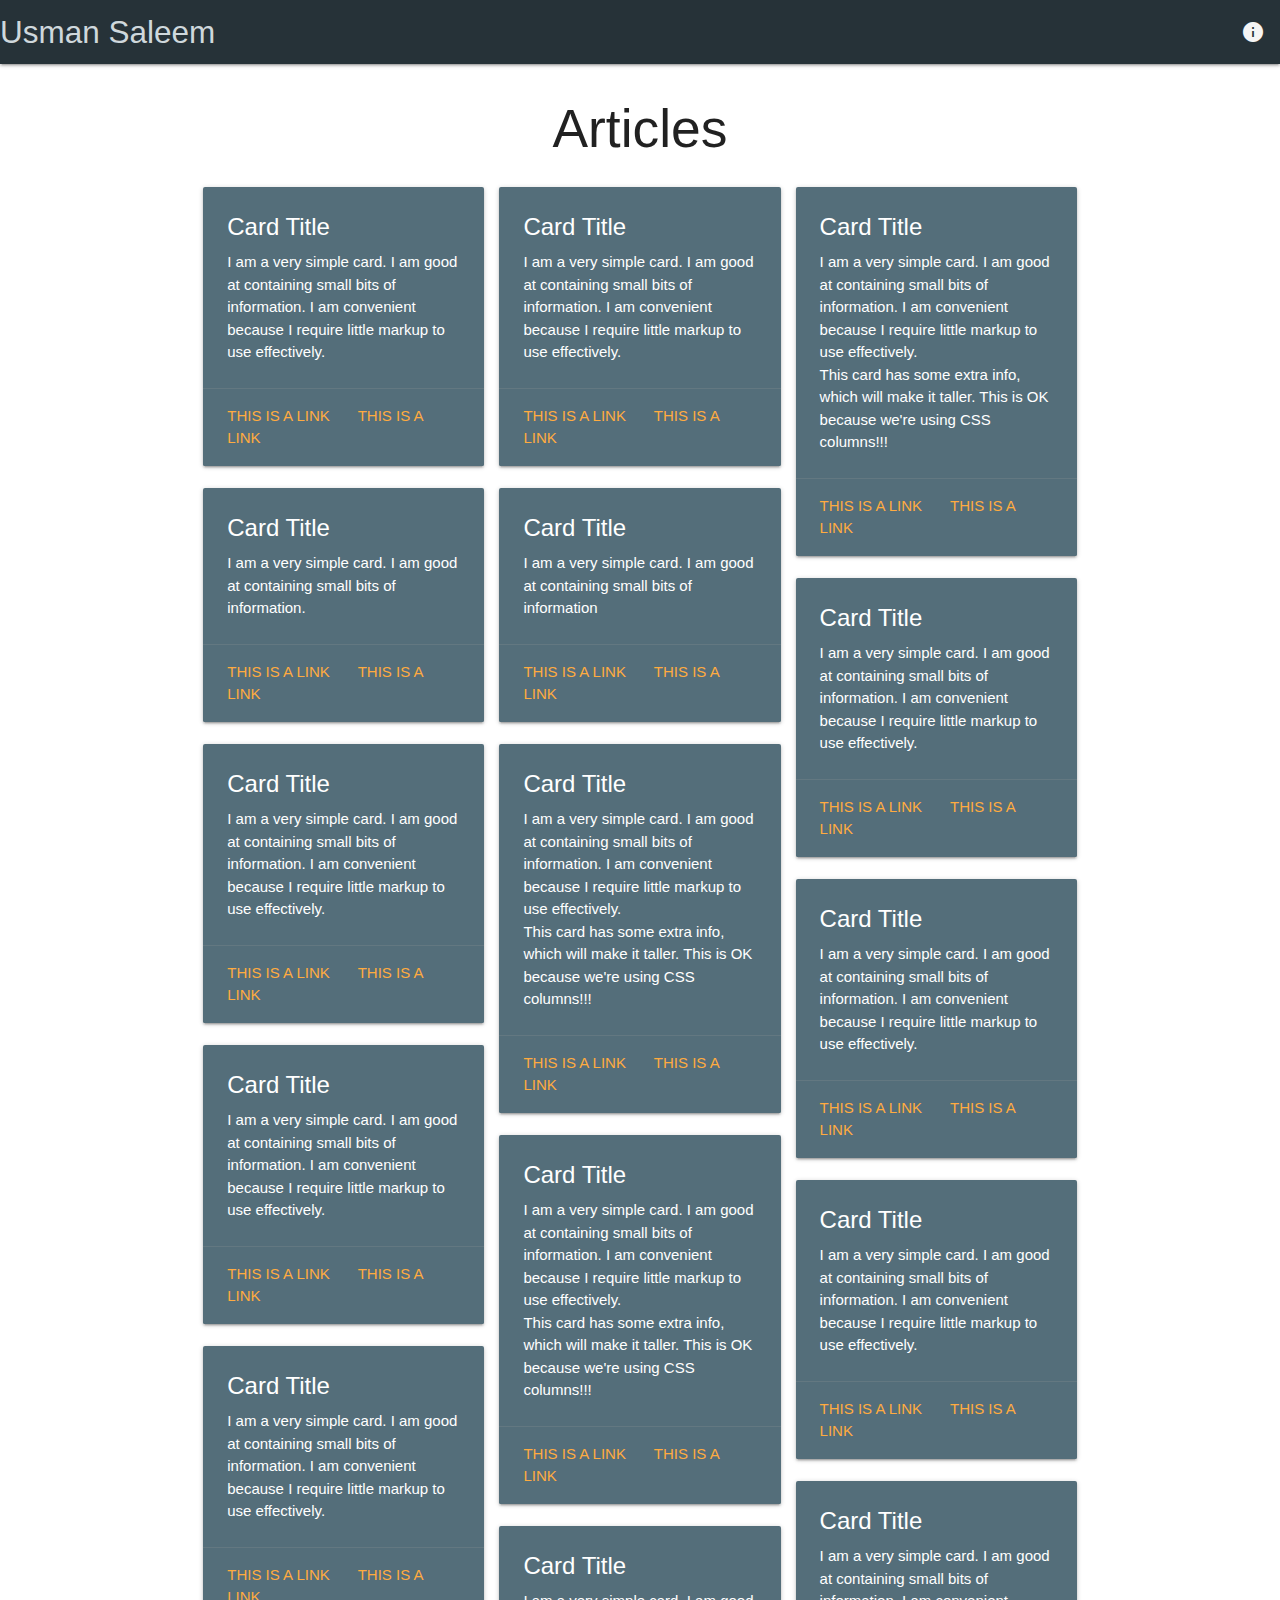
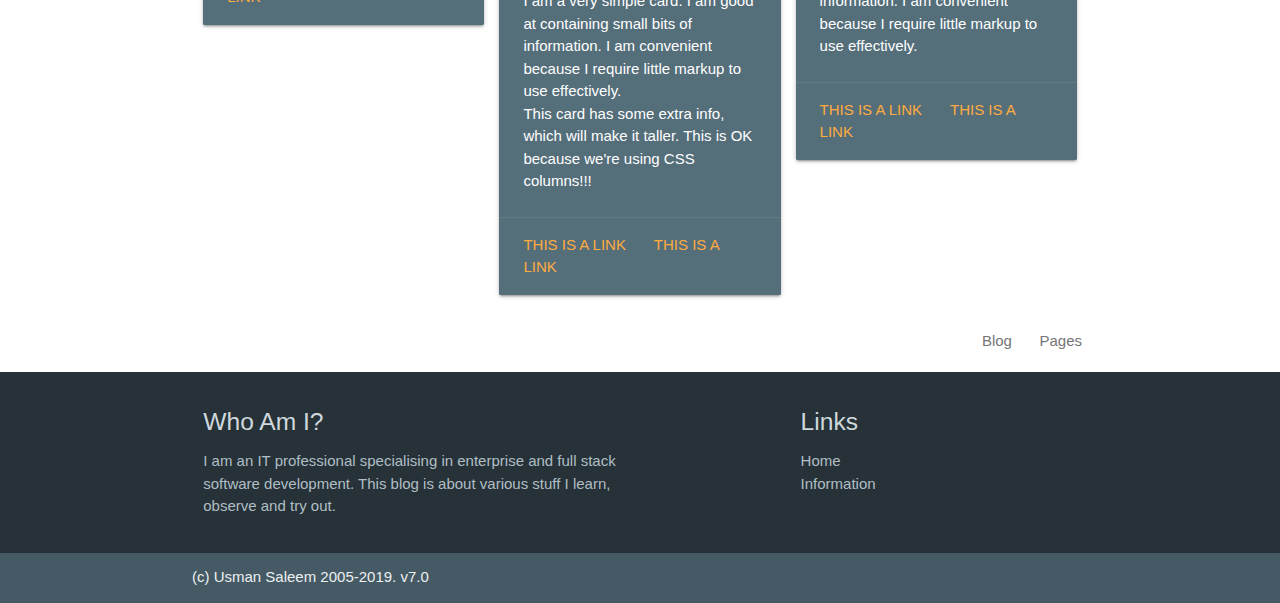
==== index.html @ 730466ed "Initial commit from html5 boilerplate" ====
<!doctype html>
<html class="no-js" lang="en">

<head>
  <meta charset="utf-8">
  <title>Blog by Usman Saleem</title>
  <meta name="description" content="Blogging about various softwware development related stuff by Usman Saleem">
  <meta name="viewport" content="width=device-width, initial-scale=1">

  <link rel="manifest" href="/site.webmanifest">
  <link rel="apple-touch-icon" href="icon.png">
  <!-- Place favicon.ico in the root directory -->

  <link rel="stylesheet" href="/css/calendar.css">
  <link rel="stylesheet" href="/css/cards.css">
  <link rel="stylesheet" href="/css/normalize.css">
  <link rel="stylesheet" href="/css/main.css">
  <!-- Materialize CSS -->
  <link rel="stylesheet" href="https://cdnjs.cloudflare.com/ajax/libs/materialize/1.0.0/css/materialize.min.css">
  <link href="https://fonts.googleapis.com/icon?family=Material+Icons" rel="stylesheet">

  <!-- Custom CSS -->
  <link rel="stylesheet" href="/css/custom.css">

  <meta name="theme-color" content="#fafafa">
</head>

<body>
  <!--[if IE]>
    <p class="browserupgrade">You are using an <strong>outdated</strong> browser. Please <a href="https://browsehappy.com/">upgrade your browser</a> to improve your experience and security.</p>
  <![endif]-->
  <header class="page-header">
  <nav class="blue-grey darken-4">
    <div class="nav-wrapper">
      <a href="#" class="brand-logo blue-grey-text text-lighten-4">Usman Saleem</a>
      <ul id="nav-mobile" class="right">
        <li><a href="info.html" class="grey-text blue-grey-text text-lighten-4"><i class="material-icons right">info</i></a></li>
      </ul>
    </div>
  </nav>
  </header>
  <main>
      <div class="container">
        <!--
       -->
      <div class="row">
        <h2 class="center-align">Articles</h2>
          <div class="col s12 cards-container">
             <div class="card blue-grey darken-1">
               <div class="card-content white-text">
                 <span class="card-title">Card Title</span>
                 <p>I am a very simple card. I am good at containing small bits of information.
                   I am convenient because I require little markup to use effectively.</p>
               </div>
               <div class="card-action">
                 <a href="#">This is a link</a>
                 <a href="#">This is a link</a>
               </div>
              </div>
             <div class="card blue-grey darken-1">
               <div class="card-content white-text">
                 <span class="card-title">Card Title</span>
                 <p>I am a very simple card. I am good at containing small bits of information.</p>
               </div>
               <div class="card-action">
                 <a href="#">This is a link</a>
                 <a href="#">This is a link</a>
               </div>
              </div>
             <div class="card blue-grey darken-1">
               <div class="card-content white-text">
                 <span class="card-title">Card Title</span>
                 <p>I am a very simple card. I am good at containing small bits of information.
                   I am convenient because I require little markup to use effectively.</p>
               </div>
               <div class="card-action">
                 <a href="#">This is a link</a>
                 <a href="#">This is a link</a>
               </div>
              </div>
             <div class="card blue-grey darken-1">
               <div class="card-content white-text">
                 <span class="card-title">Card Title</span>
                 <p>I am a very simple card. I am good at containing small bits of information.
                   I am convenient because I require little markup to use effectively.</p>
               </div>
               <div class="card-action">
                 <a href="#">This is a link</a>
                 <a href="#">This is a link</a>
               </div>
              </div>
             <div class="card blue-grey darken-1">
               <div class="card-content white-text">
                 <span class="card-title">Card Title</span>
                 <p>I am a very simple card. I am good at containing small bits of information.
                   I am convenient because I require little markup to use effectively.</p>
               </div>
               <div class="card-action">
                 <a href="#">This is a link</a>
                 <a href="#">This is a link</a>
               </div>
              </div>
             <div class="card blue-grey darken-1">
               <div class="card-content white-text">
                 <span class="card-title">Card Title</span>
                 <p>I am a very simple card. I am good at containing small bits of information.
                   I am convenient because I require little markup to use effectively.</p>
               </div>
               <div class="card-action">
                 <a href="#">This is a link</a>
                 <a href="#">This is a link</a>
               </div>
              </div>
             <div class="card blue-grey darken-1">
               <div class="card-content white-text">
                 <span class="card-title">Card Title</span>
                 <p>I am a very simple card. I am good at containing small bits of information</p>
               </div>
               <div class="card-action">
                 <a href="#">This is a link</a>
                 <a href="#">This is a link</a>
               </div>
              </div>
             <div class="card blue-grey darken-1">
               <div class="card-content white-text">
                 <span class="card-title">Card Title</span>
                 <p>I am a very simple card. I am good at containing small bits of information.
                   I am convenient because I require little markup to use effectively.</p>
                 
                 <p>This card has some extra info, which will make it taller. This is OK because we're using CSS columns!!!</p>
               </div>
               <div class="card-action">
                 <a href="#">This is a link</a>
                 <a href="#">This is a link</a>
               </div>
              </div>
             <div class="card blue-grey darken-1">
               <div class="card-content white-text">
                 <span class="card-title">Card Title</span>
                 <p>I am a very simple card. I am good at containing small bits of information.
                   I am convenient because I require little markup to use effectively.</p>
                 <p>This card has some extra info, which will make it taller. This is OK because we're using CSS columns!!!</p>
               </div>
               <div class="card-action">
                 <a href="#">This is a link</a>
                 <a href="#">This is a link</a>
               </div>
              </div>
             <div class="card blue-grey darken-1">
               <div class="card-content white-text">
                 <span class="card-title">Card Title</span>
                 <p>I am a very simple card. I am good at containing small bits of information.
                   I am convenient because I require little markup to use effectively.</p>
                 <p>This card has some extra info, which will make it taller. This is OK because we're using CSS columns!!!</p>
               </div>
               <div class="card-action">
                 <a href="#">This is a link</a>
                 <a href="#">This is a link</a>
               </div>
              </div>
             <div class="card blue-grey darken-1">
               <div class="card-content white-text">
                 <span class="card-title">Card Title</span>
                 <p>I am a very simple card. I am good at containing small bits of information.
                   I am convenient because I require little markup to use effectively.</p>
                 <p>This card has some extra info, which will make it taller. This is OK because we're using CSS columns!!!</p>
               </div>
               <div class="card-action">
                 <a href="#">This is a link</a>
                 <a href="#">This is a link</a>
               </div>
              </div>
             <div class="card blue-grey darken-1">
               <div class="card-content white-text">
                 <span class="card-title">Card Title</span>
                 <p>I am a very simple card. I am good at containing small bits of information.
                   I am convenient because I require little markup to use effectively.</p>
               </div>
               <div class="card-action">
                 <a href="#">This is a link</a>
                 <a href="#">This is a link</a>
               </div>
              </div>
             <div class="card blue-grey darken-1">
               <div class="card-content white-text">
                 <span class="card-title">Card Title</span>
                 <p>I am a very simple card. I am good at containing small bits of information.
                   I am convenient because I require little markup to use effectively.</p>
               </div>
               <div class="card-action">
                 <a href="#">This is a link</a>
                 <a href="#">This is a link</a>
               </div>
              </div>
             <div class="card blue-grey darken-1">
               <div class="card-content white-text">
                 <span class="card-title">Card Title</span>
                 <p>I am a very simple card. I am good at containing small bits of information.
                   I am convenient because I require little markup to use effectively.</p>
               </div>
               <div class="card-action">
                 <a href="#">This is a link</a>
                 <a href="#">This is a link</a>
               </div>
              </div>
             <div class="card blue-grey darken-1">
               <div class="card-content white-text">
                 <span class="card-title">Card Title</span>
                 <p>I am a very simple card. I am good at containing small bits of information.
                   I am convenient because I require little markup to use effectively.</p>
               </div>
               <div class="card-action">
                 <a href="#">This is a link</a>
                 <a href="#">This is a link</a>
               </div>
              </div>      
          </div>
        </div> <!-- row -->
    </div> <!-- container -->

  </main>
  <div class="container">

    <div class="row">
      <div class="s12">
          <div id="pagination"></div>   
          <span class="badge center-align blogMeta-pageCount" data-badge-caption="Pages"></span>
          <span class="badge center-align blogMeta-blogCount" data-badge-caption="Blog"></span>  
       
      </div>
      <div class="s12">
       </div>
   
    </div>
 
  </div>

  <footer class="page-footer blue-grey darken-4">
    <div class="container">
      <div class="row">
        <div class="col l6 s12">
          <h5 class="blue-grey-text text-lighten-4">Who Am I?</h5>
          <p class="blue-grey-text text-lighten-3">I am an IT professional specialising in enterprise and full stack software
            development. This blog is about various stuff I learn, observe and try out.
          </p>
        </div>
        <div class="col l4 offset-l2 s12">
            <h5 class="blue-grey-text text-lighten-4">Links</h5>
            <ul>
              <li><a class="blue-grey-text text-lighten-3" href="index.html">Home</a></li>
              <li><a class="blue-grey-text text-lighten-3" href="info.html">Information</a></li>
            </ul>
          </div>
      </div>
    </div>
    <div class="footer-copyright blue-grey darken-2">
      <div class="container blue-grey-text text-lighten-5">(c) Usman Saleem 2005-2019. v7.0</div>   
    </div>    
  </footer>

  <!-- JS -->
  <script src="/js/vendor/modernizr-3.7.1.min.js"></script>
  <script src="https://code.jquery.com/jquery-3.4.1.min.js" integrity="sha256-CSXorXvZcTkaix6Yvo6HppcZGetbYMGWSFlBw8HfCJo=" crossorigin="anonymous"></script>
  <script>window.jQuery || document.write('<script src="/js/vendor/jquery-3.4.1.min.js"><\/script>')</script>
  <script src="https://cdnjs.cloudflare.com/ajax/libs/materialize/1.0.0/js/materialize.min.js"></script>
  <script src="/js/plugins.js"></script>
  <script src="/js/main.js"></script>

  <!-- Google Analytics: change UA-XXXXX-Y to be your site's ID. -->
  <script>
    window.ga = function () { ga.q.push(arguments) }; ga.q = []; ga.l = +new Date;
    ga('create', 'UA-151510598-1', 'auto'); ga('set','transport','beacon'); ga('send', 'pageview')
  </script>
  <script src="https://www.google-analytics.com/analytics.js" async></script>
</body>

</html>
---- css/calendar.css ----
@import url(https://fonts.googleapis.com/css?family=Source+Code+Pro|Oswald);

/****************************************/
/* Styling rules, such as font and colors */
.date-as-calendar {
  font-variant: normal;
  font-style: normal;
  font-weight: normal;
  font-family: "Helvetica", "Arial", sans-serif;

  /* It seems vertical-align: baseline does not work correctly with display: inline-flex. */
  vertical-align: top;

  /* margin: 1ex; */

  color: black;
  background: white;
  background : linear-gradient(to bottom right, #FFF 0%, #EEE 100%);

  border: 1px solid #888;
  border-radius: 3px;
  overflow: hidden;

  box-shadow: 2px 2px 2px -2px black;
}
.date-as-calendar .weekday,
.date-as-calendar .day,
.date-as-calendar .month,
.date-as-calendar .year {
  text-align: center;
  line-height: 1.0;
}
.date-as-calendar .month {
  font-family: "Oswald", sans-serif;
  text-transform: uppercase;
  background: #11bb2d;
  background : linear-gradient(to bottom right, #66dd80 0%, #00aa41 100%);
  color: white;
}

/****************************************/
/* Layout rules using position: absolute and pixels. */
.position-pixels.date-as-calendar {
  display: inline-block;
  position: relative;
  width: 64px;
  height: 64px;
}
.position-pixels.date-as-calendar .weekday,
.position-pixels.date-as-calendar .day,
.position-pixels.date-as-calendar .month,
.position-pixels.date-as-calendar .year {
  display: block;
  position: absolute;
  left: 0;
  right: 0;
  width: 100%;
  height: 1em;
}
.position-pixels.date-as-calendar .month {
  top: 0px;
  font-size: 12px;
  padding: 2px 0;
}
.position-pixels.date-as-calendar .weekday {
  top: 16px;
  font-size: 10px;
}
.position-pixels.date-as-calendar .day {
  top: 20px;
  font-size: 24px;
}
.position-pixels.date-as-calendar .year {
  top: 46px;
  font-size: 14px;
}

/****************************************/
/* Layout rules using position: absolute and relative dimensions using em. */
.position-em.date-as-calendar {
  display: inline-block;
  position: relative;
  
  width: 4em; 
  height: 4em; 
}
.position-em.date-as-calendar .weekday,
.position-em.date-as-calendar .day,
.position-em.date-as-calendar .month,
.position-em.date-as-calendar .year {
  display: block;
  position: absolute;
  left: 0;
  right: 0;
  width: 100%;
  height: 1em;
}
.position-em.date-as-calendar .month {
  top: 0px;
  font-size: 0.75em;
  padding: 0.1em 0;
}
.position-em.date-as-calendar .weekday {
  top: 1.6em;
  font-size: 0.6125em;
}
.position-em.date-as-calendar .day {
  top: 1.1em;
  font-size: 1.5em
}
.position-em.date-as-calendar .year {
  bottom: 0px;
  font-size: 0.87750em;
}

/****************************************/
/* Layout rules using display: inline-flex and relative dimensions using em. */
.inline-flex.date-as-calendar {
  display: inline-flex;
  flex-direction: column;
  flex-wrap: nowrap;
  justify-content: space-between;
  
  width: 4em; 
  height: 4em; 
}
.inline-flex.date-as-calendar .weekday,
.inline-flex.date-as-calendar .day,
.inline-flex.date-as-calendar .month,
.inline-flex.date-as-calendar .year {
  display: block;
  flex: 1 1 auto;
}
.inline-flex.date-as-calendar .month {
  order: 1;
  font-size: 0.75em;
  padding: 0.1em 0;
}
.inline-flex.date-as-calendar .weekday {
  order: 2;
  font-size: 0.6125em;
}
.inline-flex.date-as-calendar .day {
  order: 3;
  font-size: 1.5em;
}
.inline-flex.date-as-calendar .year {
  order: 4;
  font-size: 0.87750em;
}

/****************************************/
/* Multiple sizes. */
.date-as-calendar.size0_5x {
  font-size: 8px;
}
.date-as-calendar.size0_75x {
  font-size: 12px;
}
.date-as-calendar.size1x {
  font-size: 16px;
}
.date-as-calendar.size1_25x {
  font-size: 20px;
}
.date-as-calendar.size1_5x {
  font-size: 24px;
}
.date-as-calendar.size1_75x {
  font-size: 28px;
}
.date-as-calendar.size2x {
  font-size: 32px;
}
.date-as-calendar.size3x {
  font-size: 48px;
}
---- css/cards.css ----
/* https://codepen.io/imraphox/pen/AXrJWX */
.cards-container {
    column-break-inside: avoid;
  }
  .cards-container .card {
    display: inline-block;
    overflow: visible;
  }
  
  @media only screen and (max-width: 600px) {
    .cards-container {
      -webkit-column-count: 1;
      -moz-column-count: 1;
      column-count: 1;
    }
  }
  @media only screen and (min-width: 601px) {
    .cards-container {
      -webkit-column-count: 2;
      -moz-column-count: 2;
      column-count: 2;
    }
  }
  @media only screen and (min-width: 993px) {
    .cards-container {
      -webkit-column-count: 3;
      -moz-column-count: 3;
      column-count: 3;
    }
  }
  .text-center {
    text-align: center;
  }
---- css/main.css ----
/*! HTML5 Boilerplate v7.2.0 | MIT License | https://html5boilerplate.com/ */

/* main.css 2.0.0 | MIT License | https://github.com/h5bp/main.css#readme */
/*
 * What follows is the result of much research on cross-browser styling.
 * Credit left inline and big thanks to Nicolas Gallagher, Jonathan Neal,
 * Kroc Camen, and the H5BP dev community and team.
 */

/* ==========================================================================
   Base styles: opinionated defaults
   ========================================================================== */

html {
  color: #222;
  font-size: 1em;
  line-height: 1.4;
}

/*
 * Remove text-shadow in selection highlight:
 * https://twitter.com/miketaylr/status/12228805301
 *
 * Vendor-prefixed and regular ::selection selectors cannot be combined:
 * https://stackoverflow.com/a/16982510/7133471
 *
 * Customize the background color to match your design.
 */

::-moz-selection {
  background: #b3d4fc;
  text-shadow: none;
}

::selection {
  background: #b3d4fc;
  text-shadow: none;
}

/*
 * A better looking default horizontal rule
 */

hr {
  display: block;
  height: 1px;
  border: 0;
  border-top: 1px solid #ccc;
  margin: 1em 0;
  padding: 0;
}

/*
 * Remove the gap between audio, canvas, iframes,
 * images, videos and the bottom of their containers:
 * https://github.com/h5bp/html5-boilerplate/issues/440
 */

audio,
canvas,
iframe,
img,
svg,
video {
  vertical-align: middle;
}

/*
 * Remove default fieldset styles.
 */

fieldset {
  border: 0;
  margin: 0;
  padding: 0;
}

/*
 * Allow only vertical resizing of textareas.
 */

textarea {
  resize: vertical;
}

/* ==========================================================================
   Browser Upgrade Prompt
   ========================================================================== */

.browserupgrade {
  margin: 0.2em 0;
  background: #ccc;
  color: #000;
  padding: 0.2em 0;
}

/* ==========================================================================
   Author's custom styles
   ========================================================================== */

/* ==========================================================================
   Helper classes
   ========================================================================== */

/*
 * Hide visually and from screen readers
 */

.hidden {
  display: none !important;
}

/*
* Hide only visually, but have it available for screen readers:
* https://snook.ca/archives/html_and_css/hiding-content-for-accessibility
*
* 1. For long content, line feeds are not interpreted as spaces and small width
*    causes content to wrap 1 word per line:
*    https://medium.com/@jessebeach/beware-smushed-off-screen-accessible-text-5952a4c2cbfe
*/

.sr-only {
  border: 0;
  clip: rect(0, 0, 0, 0);
  height: 1px;
  margin: -1px;
  overflow: hidden;
  padding: 0;
  position: absolute;
  white-space: nowrap;
  width: 1px;
  /* 1 */
}

/*
* Extends the .sr-only class to allow the element
* to be focusable when navigated to via the keyboard:
* https://www.drupal.org/node/897638
*/

.sr-only.focusable:active,
.sr-only.focusable:focus {
  clip: auto;
  height: auto;
  margin: 0;
  overflow: visible;
  position: static;
  white-space: inherit;
  width: auto;
}

/*
* Hide visually and from screen readers, but maintain layout
*/

.invisible {
  visibility: hidden;
}

/*
* Clearfix: contain floats
*
* For modern browsers
* 1. The space content is one way to avoid an Opera bug when the
*    `contenteditable` attribute is included anywhere else in the document.
*    Otherwise it causes space to appear at the top and bottom of elements
*    that receive the `clearfix` class.
* 2. The use of `table` rather than `block` is only necessary if using
*    `:before` to contain the top-margins of child elements.
*/

.clearfix:before,
.clearfix:after {
  content: " ";
  /* 1 */
  display: table;
  /* 2 */
}

.clearfix:after {
  clear: both;
}

/* ==========================================================================
   EXAMPLE Media Queries for Responsive Design.
   These examples override the primary ('mobile first') styles.
   Modify as content requires.
   ========================================================================== */

@media only screen and (min-width: 35em) {
  /* Style adjustments for viewports that meet the condition */
}

@media print,
  (-webkit-min-device-pixel-ratio: 1.25),
  (min-resolution: 1.25dppx),
  (min-resolution: 120dpi) {
  /* Style adjustments for high resolution devices */
}

/* ==========================================================================
   Print styles.
   Inlined to avoid the additional HTTP request:
   https://www.phpied.com/delay-loading-your-print-css/
   ========================================================================== */

@media print {
  *,
  *:before,
  *:after {
    background: transparent !important;
    color: #000 !important;
    /* Black prints faster */
    -webkit-box-shadow: none !important;
    box-shadow: none !important;
    text-shadow: none !important;
  }
  a,
  a:visited {
    text-decoration: underline;
  }
  a[href]:after {
    content: " (" attr(href) ")";
  }
  abbr[title]:after {
    content: " (" attr(title) ")";
  }
  /*
     * Don't show links that are fragment identifiers,
     * or use the `javascript:` pseudo protocol
     */
  a[href^="#"]:after,
  a[href^="javascript:"]:after {
    content: "";
  }
  pre {
    white-space: pre-wrap !important;
  }
  pre,
  blockquote {
    border: 1px solid #999;
    page-break-inside: avoid;
  }
  /*
     * Printing Tables:
     * https://web.archive.org/web/20180815150934/http://css-discuss.incutio.com/wiki/Printing_Tables
     */
  thead {
    display: table-header-group;
  }
  tr,
  img {
    page-break-inside: avoid;
  }
  p,
  h2,
  h3 {
    orphans: 3;
    widows: 3;
  }
  h2,
  h3 {
    page-break-after: avoid;
  }
}
---- css/custom.css ----
/* Materialize footer at bottom of screen fix */
body {
    display: flex;
    min-height: 100vh;
    flex-direction: column;
}

main {
    flex: 1 0 auto;
}

/* https://codepen.io/imraphox/pen/AXrJWX */
$small-screen-up: 601px !default;
$medium-screen-up: 993px !default;
$large-screen-up: 1201px !default;
$small-screen: 600px !default;
$medium-screen: 992px !default;
$large-screen: 1200px !default;

$medium-and-up: "only screen and (min-width : #{$small-screen-up})" !default;
$large-and-up: "only screen and (min-width : #{$medium-screen-up})" !default;
$small-and-down: "only screen and (max-width : #{$small-screen})" !default;
$medium-and-down: "only screen and (max-width : #{$medium-screen})" !default;
$medium-only: "only screen and (min-width : #{$small-screen-up}) and (max-width : #{$medium-screen})" !default;

@mixin column-count($ct) {
  -webkit-column-count: $ct;
  -moz-column-count: $ct;
  column-count: $ct;
}

.cards-container {
  column-break-inside: avoid;
  .card {
    display: inline-block;
    overflow: visible;
  }
}

@media #{$small-and-down} {
  .cards-container {
    @include column-count(1);
  }
}
@media #{$medium-and-up} {
  .cards-container {
    @include column-count(2);
  }
}
@media #{$large-and-up} {
  .cards-container {
    @include column-count(3);
  }
}
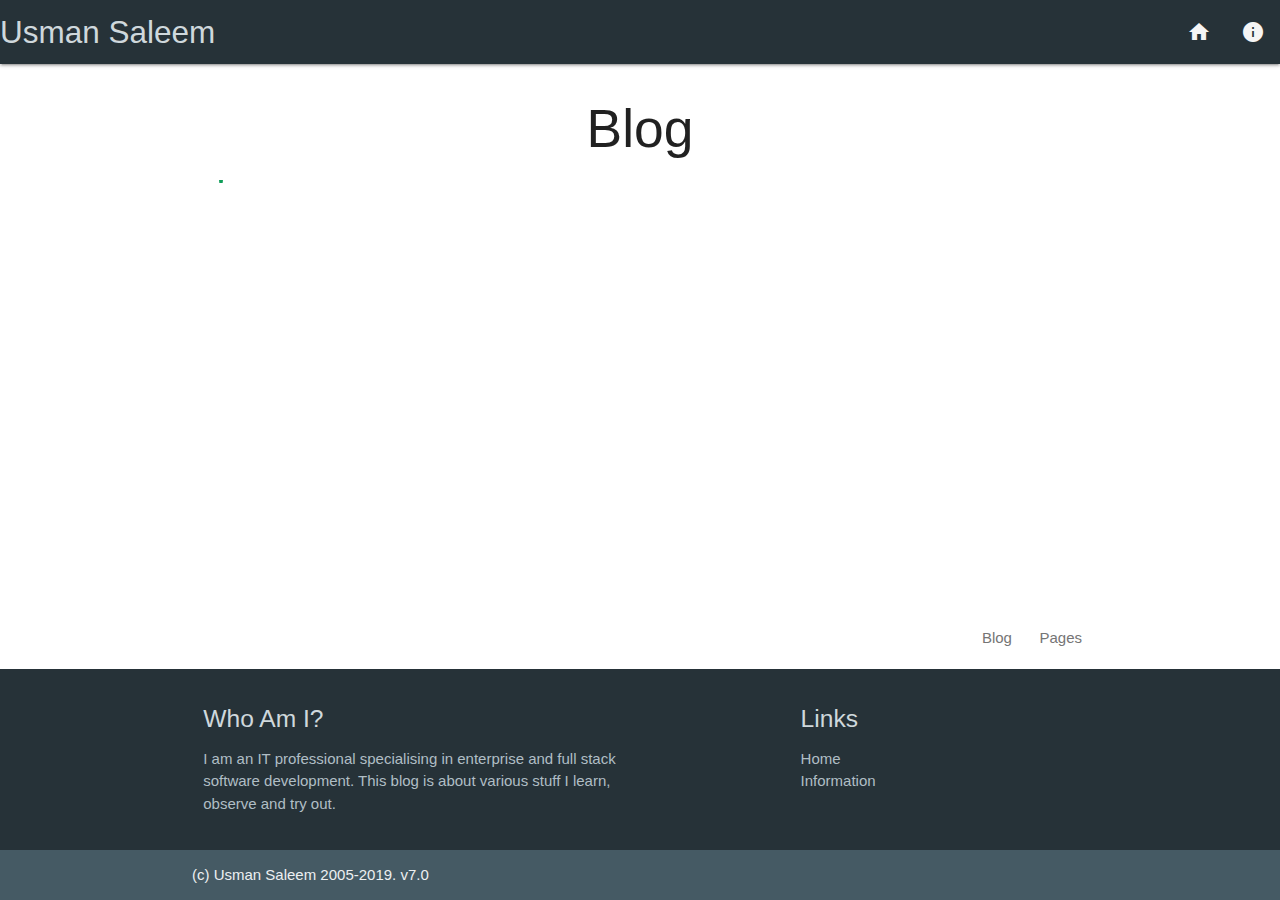
==== commit 5a128329: "ajax call for page" ====
--- a/index.html
+++ b/index.html
@@ -32,205 +32,42 @@
   <header class="page-header">
   <nav class="blue-grey darken-4">
     <div class="nav-wrapper">
-      <a href="#" class="brand-logo blue-grey-text text-lighten-4">Usman Saleem</a>
+      <a href="/" class="brand-logo blue-grey-text text-lighten-4">Usman Saleem</a>
       <ul id="nav-mobile" class="right">
-        <li><a href="info.html" class="grey-text blue-grey-text text-lighten-4"><i class="material-icons right">info</i></a></li>
+        <li><a href="/" class="grey-text blue-grey-text text-lighten-4"><i class="material-icons">home</i></a></li>
+        <li><a href="/info.html" class="grey-text blue-grey-text text-lighten-4"><i class="material-icons">info</i></a></li>
       </ul>
     </div>
   </nav>
   </header>
   <main>
       <div class="container">
-        <!--
-       -->
       <div class="row">
-        <h2 class="center-align">Articles</h2>
-          <div class="col s12 cards-container">
-             <div class="card blue-grey darken-1">
-               <div class="card-content white-text">
-                 <span class="card-title">Card Title</span>
-                 <p>I am a very simple card. I am good at containing small bits of information.
-                   I am convenient because I require little markup to use effectively.</p>
-               </div>
-               <div class="card-action">
-                 <a href="#">This is a link</a>
-                 <a href="#">This is a link</a>
-               </div>
+        <h2 class="center-align">Blog</h2>
+          <div id="cards-div" class="col s12 cards-container">
+             <div class="preloader-wrapper small active">
+                <div class="spinner-layer spinner-green-only">
+                  <div class="circle-clipper left">
+                    <div class="circle"></div>
+                  </div><div class="gap-patch">
+                    <div class="circle"></div>
+                  </div><div class="circle-clipper right">
+                    <div class="circle"></div>
+                  </div>
+                </div>
               </div>
-             <div class="card blue-grey darken-1">
-               <div class="card-content white-text">
-                 <span class="card-title">Card Title</span>
-                 <p>I am a very simple card. I am good at containing small bits of information.</p>
-               </div>
-               <div class="card-action">
-                 <a href="#">This is a link</a>
-                 <a href="#">This is a link</a>
-               </div>
-              </div>
-             <div class="card blue-grey darken-1">
-               <div class="card-content white-text">
-                 <span class="card-title">Card Title</span>
-                 <p>I am a very simple card. I am good at containing small bits of information.
-                   I am convenient because I require little markup to use effectively.</p>
-               </div>
-               <div class="card-action">
-                 <a href="#">This is a link</a>
-                 <a href="#">This is a link</a>
-               </div>
-              </div>
-             <div class="card blue-grey darken-1">
-               <div class="card-content white-text">
-                 <span class="card-title">Card Title</span>
-                 <p>I am a very simple card. I am good at containing small bits of information.
-                   I am convenient because I require little markup to use effectively.</p>
-               </div>
-               <div class="card-action">
-                 <a href="#">This is a link</a>
-                 <a href="#">This is a link</a>
-               </div>
-              </div>
-             <div class="card blue-grey darken-1">
-               <div class="card-content white-text">
-                 <span class="card-title">Card Title</span>
-                 <p>I am a very simple card. I am good at containing small bits of information.
-                   I am convenient because I require little markup to use effectively.</p>
-               </div>
-               <div class="card-action">
-                 <a href="#">This is a link</a>
-                 <a href="#">This is a link</a>
-               </div>
-              </div>
-             <div class="card blue-grey darken-1">
-               <div class="card-content white-text">
-                 <span class="card-title">Card Title</span>
-                 <p>I am a very simple card. I am good at containing small bits of information.
-                   I am convenient because I require little markup to use effectively.</p>
-               </div>
-               <div class="card-action">
-                 <a href="#">This is a link</a>
-                 <a href="#">This is a link</a>
-               </div>
-              </div>
-             <div class="card blue-grey darken-1">
-               <div class="card-content white-text">
-                 <span class="card-title">Card Title</span>
-                 <p>I am a very simple card. I am good at containing small bits of information</p>
-               </div>
-               <div class="card-action">
-                 <a href="#">This is a link</a>
-                 <a href="#">This is a link</a>
-               </div>
-              </div>
-             <div class="card blue-grey darken-1">
-               <div class="card-content white-text">
-                 <span class="card-title">Card Title</span>
-                 <p>I am a very simple card. I am good at containing small bits of information.
-                   I am convenient because I require little markup to use effectively.</p>
-                 
-                 <p>This card has some extra info, which will make it taller. This is OK because we're using CSS columns!!!</p>
-               </div>
-               <div class="card-action">
-                 <a href="#">This is a link</a>
-                 <a href="#">This is a link</a>
-               </div>
-              </div>
-             <div class="card blue-grey darken-1">
-               <div class="card-content white-text">
-                 <span class="card-title">Card Title</span>
-                 <p>I am a very simple card. I am good at containing small bits of information.
-                   I am convenient because I require little markup to use effectively.</p>
-                 <p>This card has some extra info, which will make it taller. This is OK because we're using CSS columns!!!</p>
-               </div>
-               <div class="card-action">
-                 <a href="#">This is a link</a>
-                 <a href="#">This is a link</a>
-               </div>
-              </div>
-             <div class="card blue-grey darken-1">
-               <div class="card-content white-text">
-                 <span class="card-title">Card Title</span>
-                 <p>I am a very simple card. I am good at containing small bits of information.
-                   I am convenient because I require little markup to use effectively.</p>
-                 <p>This card has some extra info, which will make it taller. This is OK because we're using CSS columns!!!</p>
-               </div>
-               <div class="card-action">
-                 <a href="#">This is a link</a>
-                 <a href="#">This is a link</a>
-               </div>
-              </div>
-             <div class="card blue-grey darken-1">
-               <div class="card-content white-text">
-                 <span class="card-title">Card Title</span>
-                 <p>I am a very simple card. I am good at containing small bits of information.
-                   I am convenient because I require little markup to use effectively.</p>
-                 <p>This card has some extra info, which will make it taller. This is OK because we're using CSS columns!!!</p>
-               </div>
-               <div class="card-action">
-                 <a href="#">This is a link</a>
-                 <a href="#">This is a link</a>
-               </div>
-              </div>
-             <div class="card blue-grey darken-1">
-               <div class="card-content white-text">
-                 <span class="card-title">Card Title</span>
-                 <p>I am a very simple card. I am good at containing small bits of information.
-                   I am convenient because I require little markup to use effectively.</p>
-               </div>
-               <div class="card-action">
-                 <a href="#">This is a link</a>
-                 <a href="#">This is a link</a>
-               </div>
-              </div>
-             <div class="card blue-grey darken-1">
-               <div class="card-content white-text">
-                 <span class="card-title">Card Title</span>
-                 <p>I am a very simple card. I am good at containing small bits of information.
-                   I am convenient because I require little markup to use effectively.</p>
-               </div>
-               <div class="card-action">
-                 <a href="#">This is a link</a>
-                 <a href="#">This is a link</a>
-               </div>
-              </div>
-             <div class="card blue-grey darken-1">
-               <div class="card-content white-text">
-                 <span class="card-title">Card Title</span>
-                 <p>I am a very simple card. I am good at containing small bits of information.
-                   I am convenient because I require little markup to use effectively.</p>
-               </div>
-               <div class="card-action">
-                 <a href="#">This is a link</a>
-                 <a href="#">This is a link</a>
-               </div>
-              </div>
-             <div class="card blue-grey darken-1">
-               <div class="card-content white-text">
-                 <span class="card-title">Card Title</span>
-                 <p>I am a very simple card. I am good at containing small bits of information.
-                   I am convenient because I require little markup to use effectively.</p>
-               </div>
-               <div class="card-action">
-                 <a href="#">This is a link</a>
-                 <a href="#">This is a link</a>
-               </div>
-              </div>      
-          </div>
+          </div> <!-- cards-div -->
         </div> <!-- row -->
     </div> <!-- container -->
 
   </main>
   <div class="container">
-
     <div class="row">
       <div class="s12">
           <div id="pagination"></div>   
           <span class="badge center-align blogMeta-pageCount" data-badge-caption="Pages"></span>
-          <span class="badge center-align blogMeta-blogCount" data-badge-caption="Blog"></span>  
-       
-      </div>
-      <div class="s12">
-       </div>
-   
+          <span class="badge center-align blogMeta-blogCount" data-badge-caption="Blog"></span>     
+      </div>   
     </div>
  
   </div>
@@ -247,8 +84,8 @@
         <div class="col l4 offset-l2 s12">
             <h5 class="blue-grey-text text-lighten-4">Links</h5>
             <ul>
-              <li><a class="blue-grey-text text-lighten-3" href="index.html">Home</a></li>
-              <li><a class="blue-grey-text text-lighten-3" href="info.html">Information</a></li>
+              <li><a class="blue-grey-text text-lighten-3" href="/">Home</a></li>
+              <li><a class="blue-grey-text text-lighten-3" href="/info.html">Information</a></li>
             </ul>
           </div>
       </div>
--- a/css/custom.css
+++ b/css/custom.css
@@ -8,47 +8,3 @@
 main {
     flex: 1 0 auto;
 }
-
-/* https://codepen.io/imraphox/pen/AXrJWX */
-$small-screen-up: 601px !default;
-$medium-screen-up: 993px !default;
-$large-screen-up: 1201px !default;
-$small-screen: 600px !default;
-$medium-screen: 992px !default;
-$large-screen: 1200px !default;
-
-$medium-and-up: "only screen and (min-width : #{$small-screen-up})" !default;
-$large-and-up: "only screen and (min-width : #{$medium-screen-up})" !default;
-$small-and-down: "only screen and (max-width : #{$small-screen})" !default;
-$medium-and-down: "only screen and (max-width : #{$medium-screen})" !default;
-$medium-only: "only screen and (min-width : #{$small-screen-up}) and (max-width : #{$medium-screen})" !default;
-
-@mixin column-count($ct) {
-  -webkit-column-count: $ct;
-  -moz-column-count: $ct;
-  column-count: $ct;
-}
-
-.cards-container {
-  column-break-inside: avoid;
-  .card {
-    display: inline-block;
-    overflow: visible;
-  }
-}
-
-@media #{$small-and-down} {
-  .cards-container {
-    @include column-count(1);
-  }
-}
-@media #{$medium-and-up} {
-  .cards-container {
-    @include column-count(2);
-  }
-}
-@media #{$large-and-up} {
-  .cards-container {
-    @include column-count(3);
-  }
-}